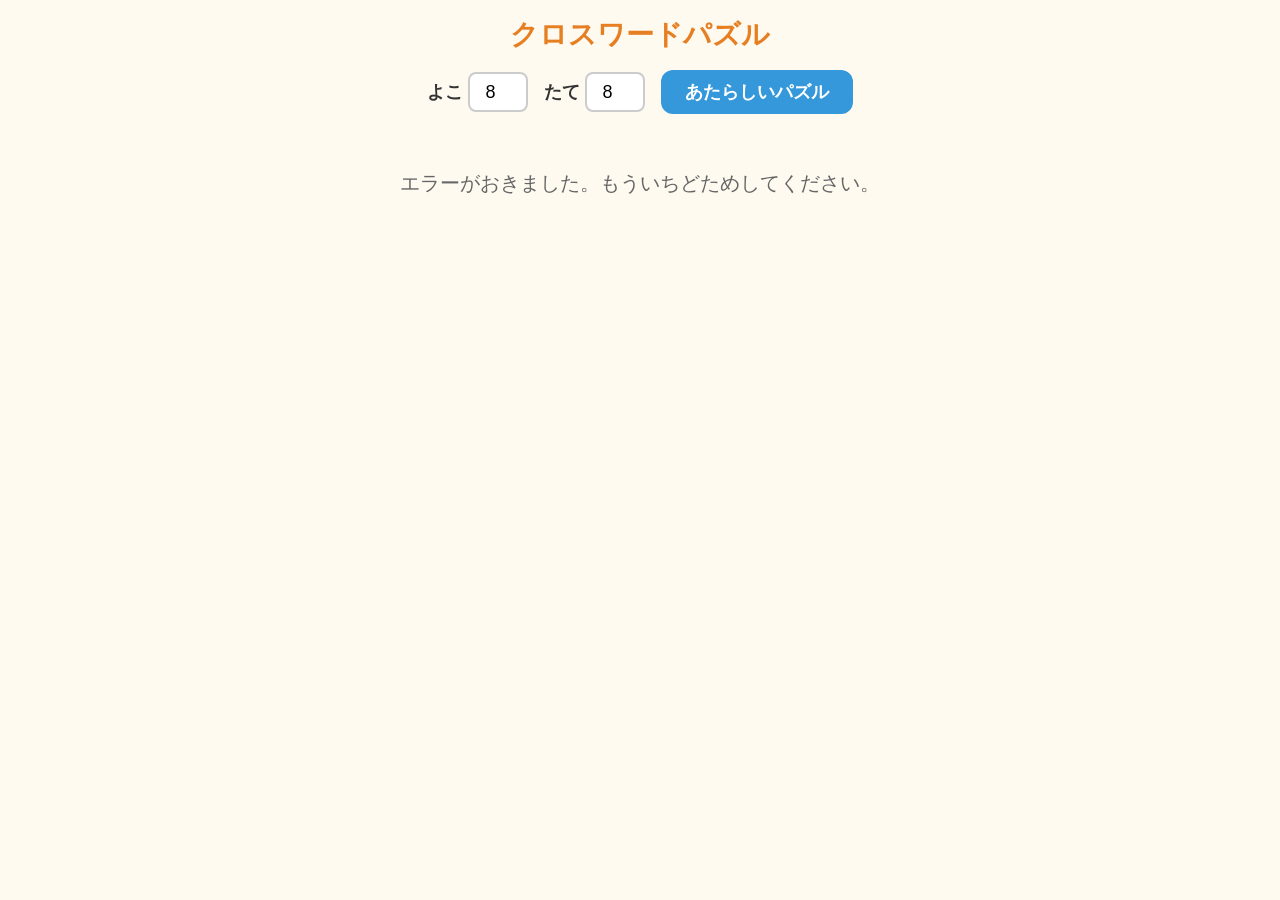
==== templates/index.html @ 200b358c "version 1" ====
<!DOCTYPE html>
<html lang="ja">
<head>
    <meta charset="UTF-8">
    <meta name="viewport" content="width=device-width, initial-scale=1.0, user-scalable=no">
    <title>クロスワードパズル</title>
    <link rel="stylesheet" href="/static/style.css">
</head>
<body>
    <div class="container">
        <h1>クロスワードパズル</h1>

        <div class="controls">
            <label>よこ <input type="number" id="width" value="8" min="5" max="15"></label>
            <label>たて <input type="number" id="height" value="8" min="5" max="15"></label>
            <button id="generate" class="btn btn-primary">あたらしいパズル</button>
        </div>

        <div id="loading" class="loading" style="display:none;">パズルをつくっています...</div>

        <div id="puzzle-area" class="puzzle-area" style="display:none;">
            <div class="grid-wrapper">
                <table id="grid" class="grid"></table>
            </div>

            <div class="clues-container">
                <div class="clues-section">
                    <h2>よこのかぎ</h2>
                    <ul id="clues-across"></ul>
                </div>
                <div class="clues-section">
                    <h2>たてのかぎ</h2>
                    <ul id="clues-down"></ul>
                </div>
            </div>

            <div class="keyboard" id="keyboard"></div>

            <div class="actions">
                <button id="check" class="btn btn-success">こたえあわせ</button>
                <button id="clear" class="btn btn-warning">ぜんぶけす</button>
            </div>
        </div>
    </div>

    <script src="/static/script.js"></script>
</body>
</html>
---- static/style.css ----
* {
    box-sizing: border-box;
    margin: 0;
    padding: 0;
}

body {
    font-family: "Hiragino Sans", "Hiragino Kaku Gothic ProN", "Noto Sans JP", sans-serif;
    background: #fffaf0;
    color: #333;
    min-height: 100vh;
}

.container {
    max-width: 900px;
    margin: 0 auto;
    padding: 16px;
}

h1 {
    text-align: center;
    font-size: 28px;
    margin-bottom: 16px;
    color: #e67e22;
}

h2 {
    font-size: 18px;
    margin-bottom: 8px;
    color: #2980b9;
}

/* コントロール */
.controls {
    display: flex;
    align-items: center;
    justify-content: center;
    gap: 16px;
    margin-bottom: 16px;
    flex-wrap: wrap;
}

.controls label {
    font-size: 18px;
    font-weight: bold;
}

.controls input[type="number"] {
    width: 60px;
    height: 40px;
    font-size: 18px;
    text-align: center;
    border: 2px solid #ccc;
    border-radius: 8px;
}

/* ボタン */
.btn {
    padding: 10px 24px;
    font-size: 18px;
    font-weight: bold;
    border: none;
    border-radius: 12px;
    cursor: pointer;
    touch-action: manipulation;
}

.btn-primary {
    background: #3498db;
    color: white;
}

.btn-primary:active {
    background: #2980b9;
}

.btn-success {
    background: #2ecc71;
    color: white;
}

.btn-success:active {
    background: #27ae60;
}

.btn-warning {
    background: #e67e22;
    color: white;
}

.btn-warning:active {
    background: #d35400;
}

/* ローディング */
.loading {
    text-align: center;
    font-size: 20px;
    padding: 40px;
    color: #666;
}

/* パズルエリア */
.puzzle-area {
    display: flex;
    flex-direction: column;
    align-items: center;
    gap: 16px;
}

/* グリッド */
.grid-wrapper {
    overflow-x: auto;
    width: 100%;
    display: flex;
    justify-content: center;
}

.grid {
    border-collapse: collapse;
    border: 3px solid #333;
}

.grid td {
    width: 52px;
    height: 52px;
    border: 1.5px solid #999;
    text-align: center;
    vertical-align: middle;
    font-size: 26px;
    position: relative;
    cursor: pointer;
    user-select: none;
    -webkit-user-select: none;
    touch-action: manipulation;
}

.grid td.black {
    background: #333;
    cursor: default;
}

.grid td.white {
    background: white;
}

.grid td.selected {
    background: #aed6f1 !important;
}

.grid td.highlighted {
    background: #d6eaf8 !important;
}

.grid td.correct {
    background: #abebc6 !important;
}

.grid td.incorrect {
    background: #f5b7b1 !important;
}

.cell-number {
    position: absolute;
    top: 2px;
    left: 3px;
    font-size: 11px;
    color: #666;
    line-height: 1;
    pointer-events: none;
}

.cell-char {
    font-size: 26px;
    line-height: 52px;
    pointer-events: none;
}

/* ヒント */
.clues-container {
    display: flex;
    gap: 24px;
    width: 100%;
    max-width: 700px;
    flex-wrap: wrap;
}

.clues-section {
    flex: 1;
    min-width: 250px;
}

.clues-section ul {
    list-style: none;
    padding: 0;
}

.clues-section li {
    padding: 6px 10px;
    font-size: 16px;
    border-radius: 6px;
    margin-bottom: 4px;
    cursor: pointer;
}

.clues-section li:active {
    background: #d6eaf8;
}

.clues-section li.clue-highlighted {
    background: #d6eaf8;
    font-weight: bold;
}

.clue-number {
    display: inline-block;
    min-width: 24px;
    font-weight: bold;
    color: #2980b9;
}

/* キーボード */
.keyboard {
    display: flex;
    flex-direction: column;
    gap: 4px;
    align-items: center;
    width: 100%;
    max-width: 520px;
}

.keyboard-row {
    display: flex;
    gap: 4px;
    justify-content: center;
}

.key {
    width: 46px;
    height: 46px;
    font-size: 22px;
    border: 2px solid #bbb;
    border-radius: 8px;
    background: white;
    cursor: pointer;
    display: flex;
    align-items: center;
    justify-content: center;
    touch-action: manipulation;
    user-select: none;
    -webkit-user-select: none;
}

.key:active {
    background: #d6eaf8;
}

.key-delete {
    width: 96px;
    font-size: 16px;
    background: #f0f0f0;
    color: #e74c3c;
    font-weight: bold;
}

.key-delete:active {
    background: #f5b7b1;
}

/* アクションボタン */
.actions {
    display: flex;
    gap: 16px;
    margin-top: 8px;
    margin-bottom: 24px;
}

/* メッセージ */
.message {
    text-align: center;
    font-size: 24px;
    font-weight: bold;
    padding: 16px;
    border-radius: 12px;
    margin-top: 8px;
}

.message-success {
    background: #d5f5e3;
    color: #27ae60;
}

.message-partial {
    background: #fdebd0;
    color: #e67e22;
}

/* レスポンシブ */
@media (max-width: 540px) {
    .grid td {
        width: 44px;
        height: 44px;
        font-size: 22px;
    }

    .cell-char {
        font-size: 22px;
        line-height: 44px;
    }

    .cell-number {
        font-size: 9px;
    }

    .key {
        width: 38px;
        height: 42px;
        font-size: 18px;
    }

    .key-delete {
        width: 80px;
        font-size: 14px;
    }

    h1 {
        font-size: 22px;
    }

    .btn {
        padding: 8px 16px;
        font-size: 16px;
    }
}
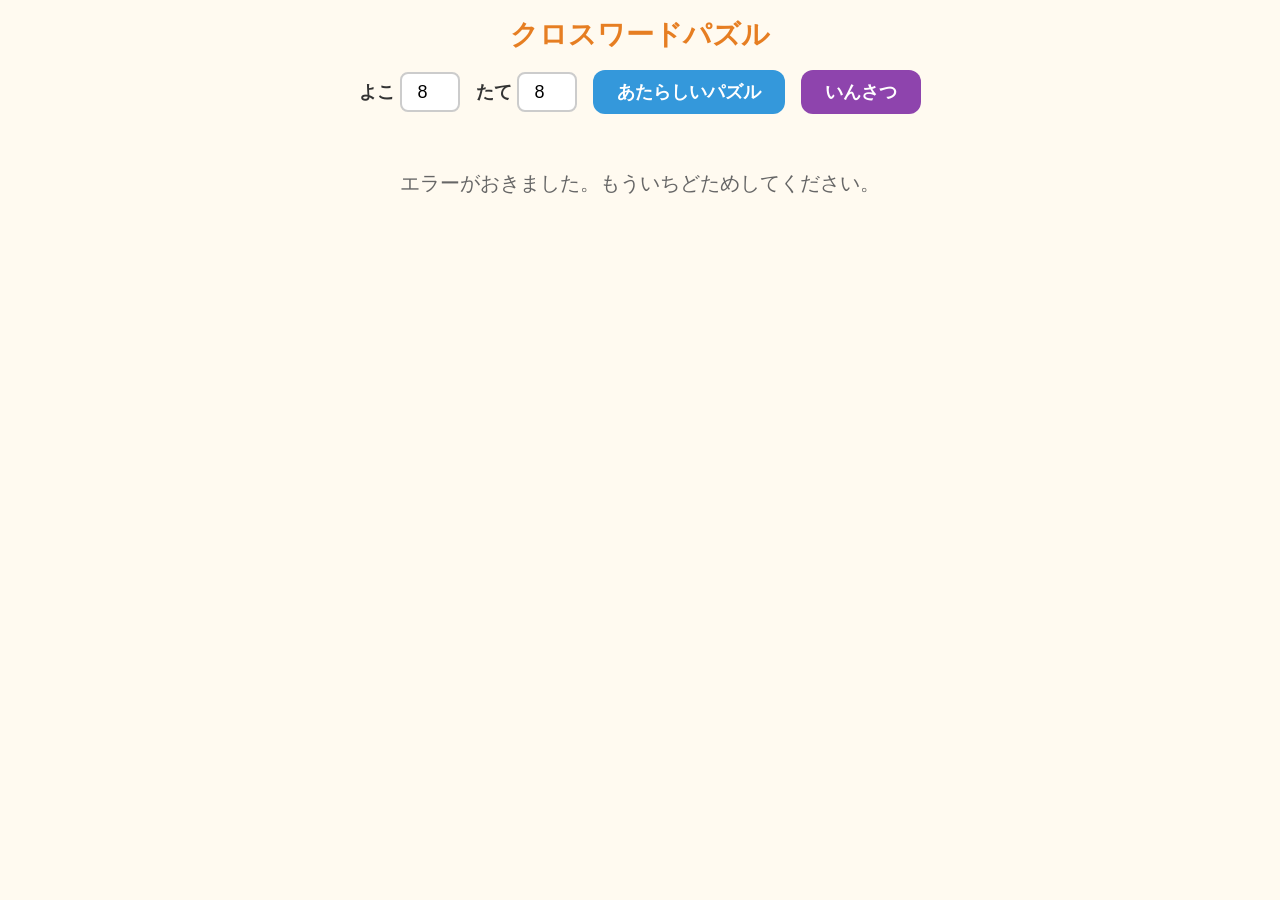
==== commit f779bdf9: "version 3" ====
--- a/templates/index.html
+++ b/templates/index.html
@@ -4,7 +4,7 @@
     <meta charset="UTF-8">
     <meta name="viewport" content="width=device-width, initial-scale=1.0, user-scalable=no">
     <title>クロスワードパズル</title>
-    <link rel="stylesheet" href="/static/style.css">
+    <link rel="stylesheet" href="/static/style.css?v=2">
 </head>
 <body>
     <div class="container">
@@ -14,6 +14,7 @@
             <label>よこ <input type="number" id="width" value="8" min="5" max="15"></label>
             <label>たて <input type="number" id="height" value="8" min="5" max="15"></label>
             <button id="generate" class="btn btn-primary">あたらしいパズル</button>
+            <button id="print" class="btn btn-print">いんさつ</button>
         </div>
 
         <div id="loading" class="loading" style="display:none;">パズルをつくっています...</div>
@@ -43,6 +44,6 @@
         </div>
     </div>
 
-    <script src="/static/script.js"></script>
+    <script src="/static/script.js?v=2"></script>
 </body>
 </html>
--- a/static/style.css
+++ b/static/style.css
@@ -90,6 +90,15 @@
 
 .btn-warning:active {
     background: #d35400;
+}
+
+.btn-print {
+    background: #8e44ad;
+    color: white;
+}
+
+.btn-print:active {
+    background: #6c3483;
 }
 
 /* ローディング */
@@ -176,6 +185,12 @@
     pointer-events: none;
 }
 
+/* こたえあわせ時の正解表示 */
+.cell-char.answer-reveal {
+    color: #2471a3;
+    font-weight: bold;
+}
+
 /* ヒント */
 .clues-container {
     display: flex;
@@ -219,20 +234,25 @@
     color: #2980b9;
 }
 
-/* キーボード */
+/* キーボード（五十音表レイアウト） */
 .keyboard {
     display: flex;
     flex-direction: column;
-    gap: 4px;
+    gap: 10px;
     align-items: center;
     width: 100%;
-    max-width: 520px;
-}
-
-.keyboard-row {
-    display: flex;
-    gap: 4px;
-    justify-content: center;
+}
+
+.keyboard-section {
+    display: flex;
+    flex-direction: row-reverse;
+    gap: 3px;
+}
+
+.keyboard-col {
+    display: flex;
+    flex-direction: column;
+    gap: 3px;
 }
 
 .key {
@@ -255,12 +275,28 @@
     background: #d6eaf8;
 }
 
+.key-spacer {
+    visibility: hidden;
+}
+
+.keyboard-delete-row {
+    display: flex;
+    justify-content: center;
+}
+
 .key-delete {
-    width: 96px;
-    font-size: 16px;
+    width: 120px;
+    height: 46px;
+    font-size: 18px;
     background: #f0f0f0;
     color: #e74c3c;
     font-weight: bold;
+    border: 2px solid #ccc;
+    border-radius: 8px;
+    cursor: pointer;
+    touch-action: manipulation;
+    user-select: none;
+    -webkit-user-select: none;
 }
 
 .key-delete:active {
@@ -273,6 +309,8 @@
     gap: 16px;
     margin-top: 8px;
     margin-bottom: 24px;
+    flex-wrap: wrap;
+    justify-content: center;
 }
 
 /* メッセージ */
@@ -319,8 +357,8 @@
     }
 
     .key-delete {
-        width: 80px;
-        font-size: 14px;
+        width: 100px;
+        font-size: 16px;
     }
 
     h1 {
@@ -332,3 +370,77 @@
         font-size: 16px;
     }
 }
+
+/* 印刷モード */
+@media print {
+    body {
+        background: white;
+        color: black;
+    }
+
+    .controls,
+    .keyboard,
+    .actions,
+    .message,
+    #loading {
+        display: none !important;
+    }
+
+    h1 {
+        color: black;
+        font-size: 24px;
+        margin-bottom: 12px;
+    }
+
+    h2 {
+        color: black;
+    }
+
+    .grid {
+        border: 2px solid black;
+    }
+
+    .grid td {
+        border: 1.5px solid black;
+    }
+
+    .grid td.black {
+        background: black !important;
+        -webkit-print-color-adjust: exact;
+        print-color-adjust: exact;
+    }
+
+    .grid td.white {
+        background: white !important;
+    }
+
+    .grid td.selected,
+    .grid td.highlighted,
+    .grid td.correct,
+    .grid td.incorrect {
+        background: white !important;
+    }
+
+    /* 入力済みの文字と正解表示を隠す */
+    .cell-char {
+        visibility: hidden !important;
+    }
+
+    .cell-number {
+        color: black;
+    }
+
+    .clues-container {
+        max-width: 100%;
+    }
+
+    .clues-section li {
+        cursor: default;
+        background: none !important;
+        font-weight: normal !important;
+    }
+
+    .clue-number {
+        color: black;
+    }
+}
